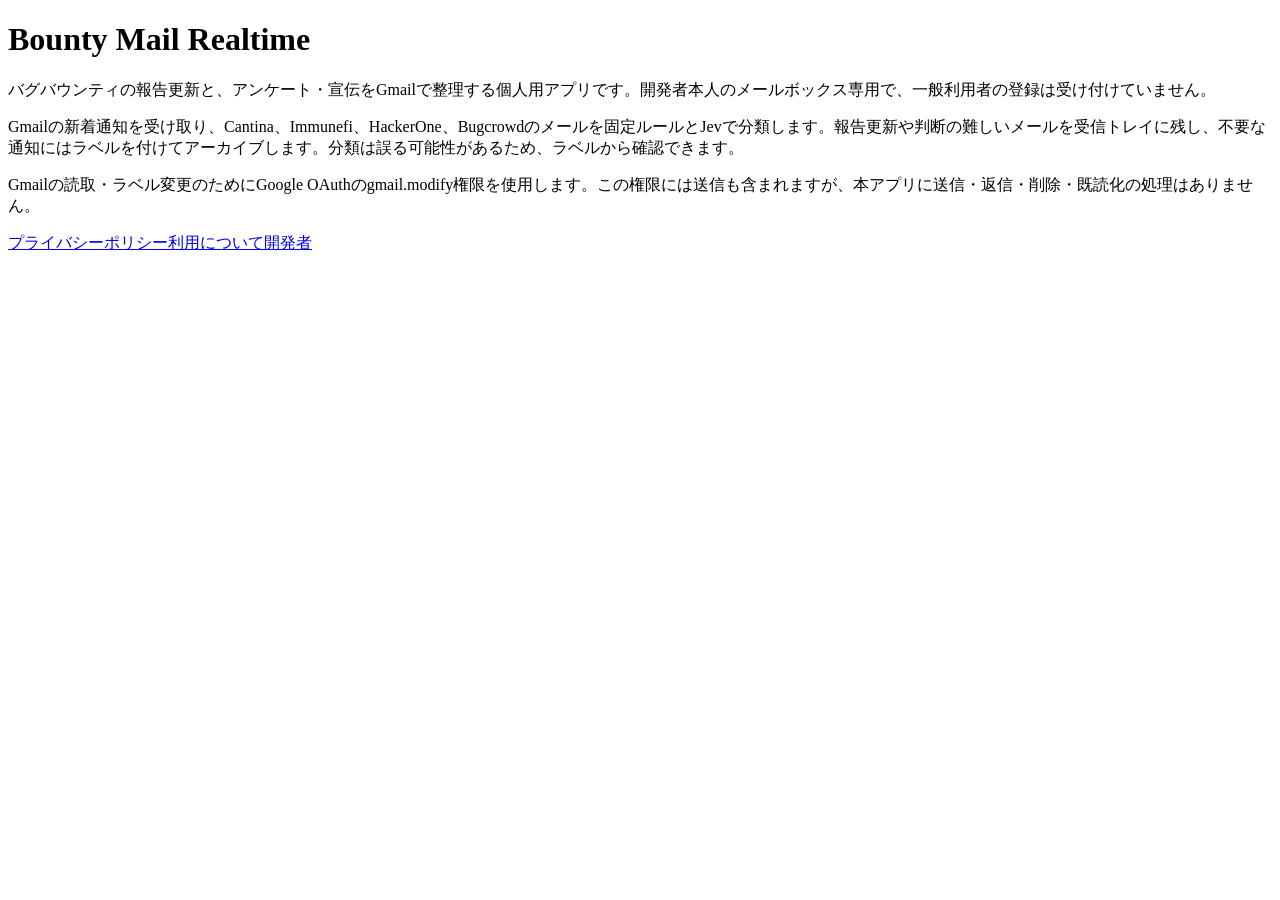
==== index.html @ 02033460 "docs: OAuth用のアプリ説明を追加" ====
<!doctype html>
<html lang="ja"><meta charset="utf-8"><meta name="viewport" content="width=device-width, initial-scale=1"><title>Bounty Mail Realtime</title><link rel="stylesheet" href="style.css">
<main><h1>Bounty Mail Realtime</h1>
<p>バグバウンティの報告更新と、アンケート・宣伝をGmailで整理する個人用アプリです。開発者本人のメールボックス専用で、一般利用者の登録は受け付けていません。</p>
<p>Gmailの新着通知を受け取り、Cantina、Immunefi、HackerOne、Bugcrowdのメールを固定ルールとJevで分類します。報告更新や判断の難しいメールを受信トレイに残し、不要な通知にはラベルを付けてアーカイブします。分類は誤る可能性があるため、ラベルから確認できます。</p>
<p>Gmailの読取・ラベル変更のためにGoogle OAuthのgmail.modify権限を使用します。この権限には送信も含まれますが、本アプリに送信・返信・削除・既読化の処理はありません。</p>
<nav aria-label="関連文書"><a href="privacy.html">プライバシーポリシー</a><a href="terms.html">利用について</a><a href="https://github.com/Haruka-Kaya">開発者</a></nav></main></html>
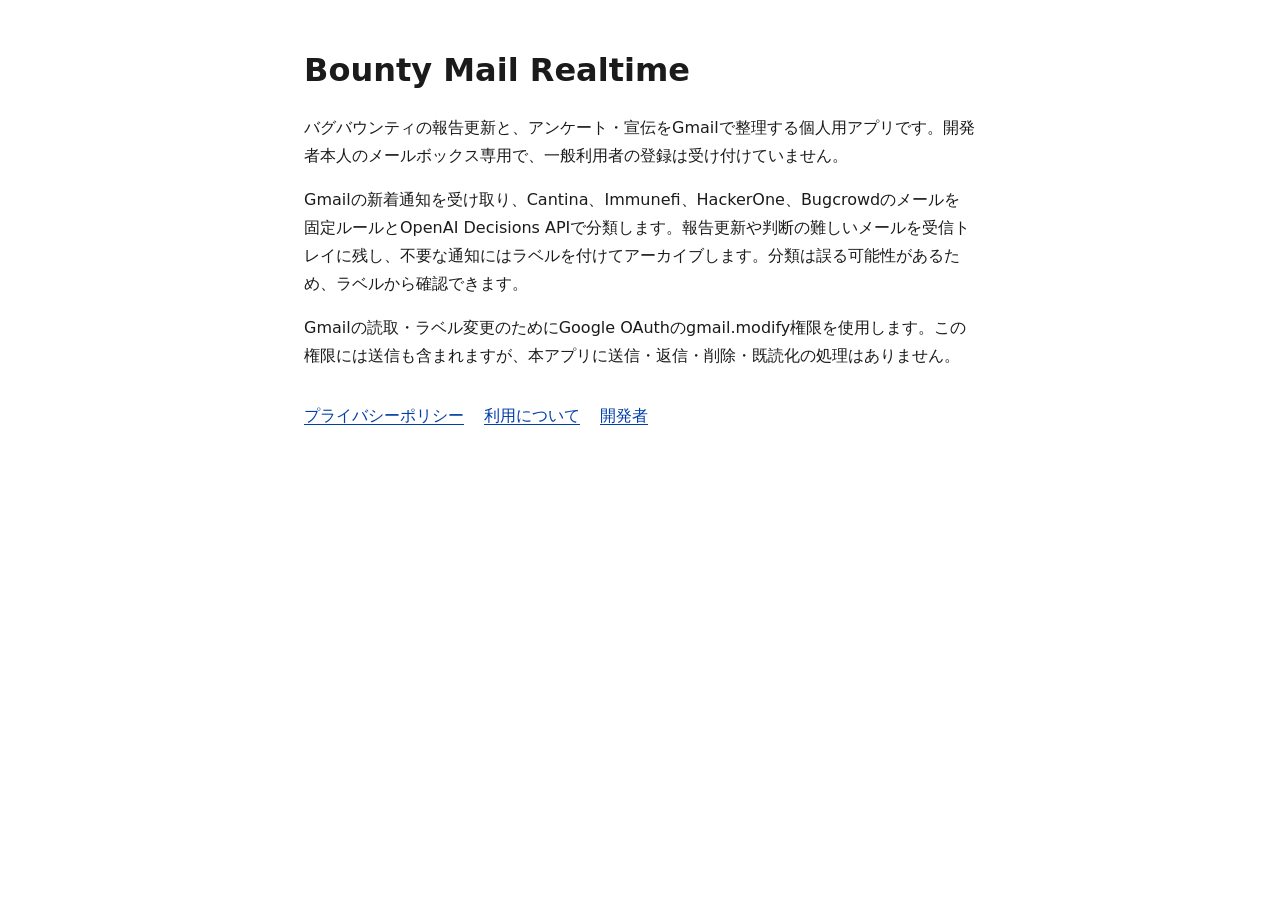
==== commit a79ecca7: "docs: 判定サービスをOpenAI Decisions APIへ更新" ====
--- a/index.html
+++ b/index.html
@@ -2,6 +2,6 @@
 <html lang="ja"><meta charset="utf-8"><meta name="viewport" content="width=device-width, initial-scale=1"><title>Bounty Mail Realtime</title><link rel="stylesheet" href="style.css">
 <main><h1>Bounty Mail Realtime</h1>
 <p>バグバウンティの報告更新と、アンケート・宣伝をGmailで整理する個人用アプリです。開発者本人のメールボックス専用で、一般利用者の登録は受け付けていません。</p>
-<p>Gmailの新着通知を受け取り、Cantina、Immunefi、HackerOne、Bugcrowdのメールを固定ルールとJevで分類します。報告更新や判断の難しいメールを受信トレイに残し、不要な通知にはラベルを付けてアーカイブします。分類は誤る可能性があるため、ラベルから確認できます。</p>
+<p>Gmailの新着通知を受け取り、Cantina、Immunefi、HackerOne、Bugcrowdのメールを固定ルールとOpenAI Decisions APIで分類します。報告更新や判断の難しいメールを受信トレイに残し、不要な通知にはラベルを付けてアーカイブします。分類は誤る可能性があるため、ラベルから確認できます。</p>
 <p>Gmailの読取・ラベル変更のためにGoogle OAuthのgmail.modify権限を使用します。この権限には送信も含まれますが、本アプリに送信・返信・削除・既読化の処理はありません。</p>
 <nav aria-label="関連文書"><a href="privacy.html">プライバシーポリシー</a><a href="terms.html">利用について</a><a href="https://github.com/Haruka-Kaya">開発者</a></nav></main></html>
--- a/style.css
+++ b/style.css
@@ -0,0 +1,6 @@
+:root { --text: #1b1b1b; --paper: #fff; --link: #003eaa; }
+body { margin: 0; color: var(--text); background: var(--paper); font: 1rem/1.75 system-ui, sans-serif; }
+main { max-width: 42rem; margin: 3rem auto; padding: 0 1.25rem; overflow-wrap: anywhere; }
+h1 { line-height: 1.4; } h2 { margin-top: 2rem; line-height: 1.5; }
+a { color: var(--link); text-underline-offset: .2em; }
+nav { display: flex; flex-wrap: wrap; gap: 1.25rem; margin-top: 2rem; }
